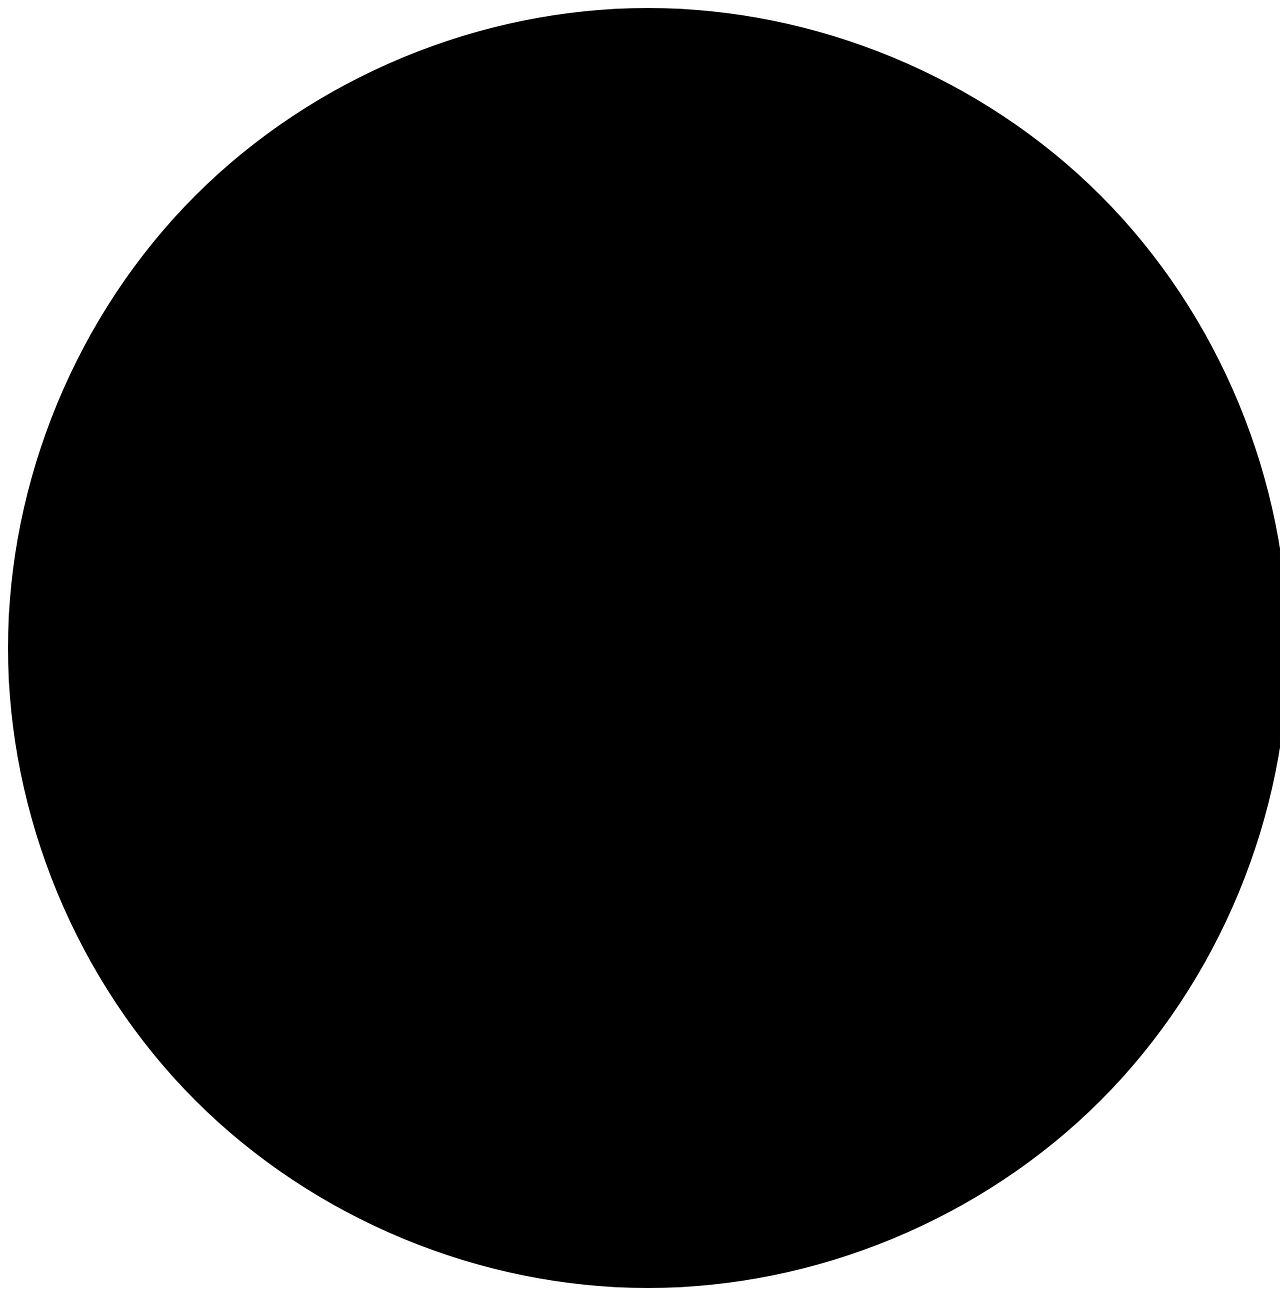
==== index.html @ 19da33c1 "Update index.html" ====
<!DOCTYPE html>
<html lang="de">
<head>
    <meta charset="UTF-8">
    <meta name="viewport" content="width=device-width, initial-scale=1.0">
    <title>Pulsierendes Bild</title>
    <link rel="stylesheet" href="styles.css">
</head>
<body>
    <div class="image-container">
        <img src="avatar_2.png" alt="Pulsierendes Bild">
    </div>
</body>
</html>
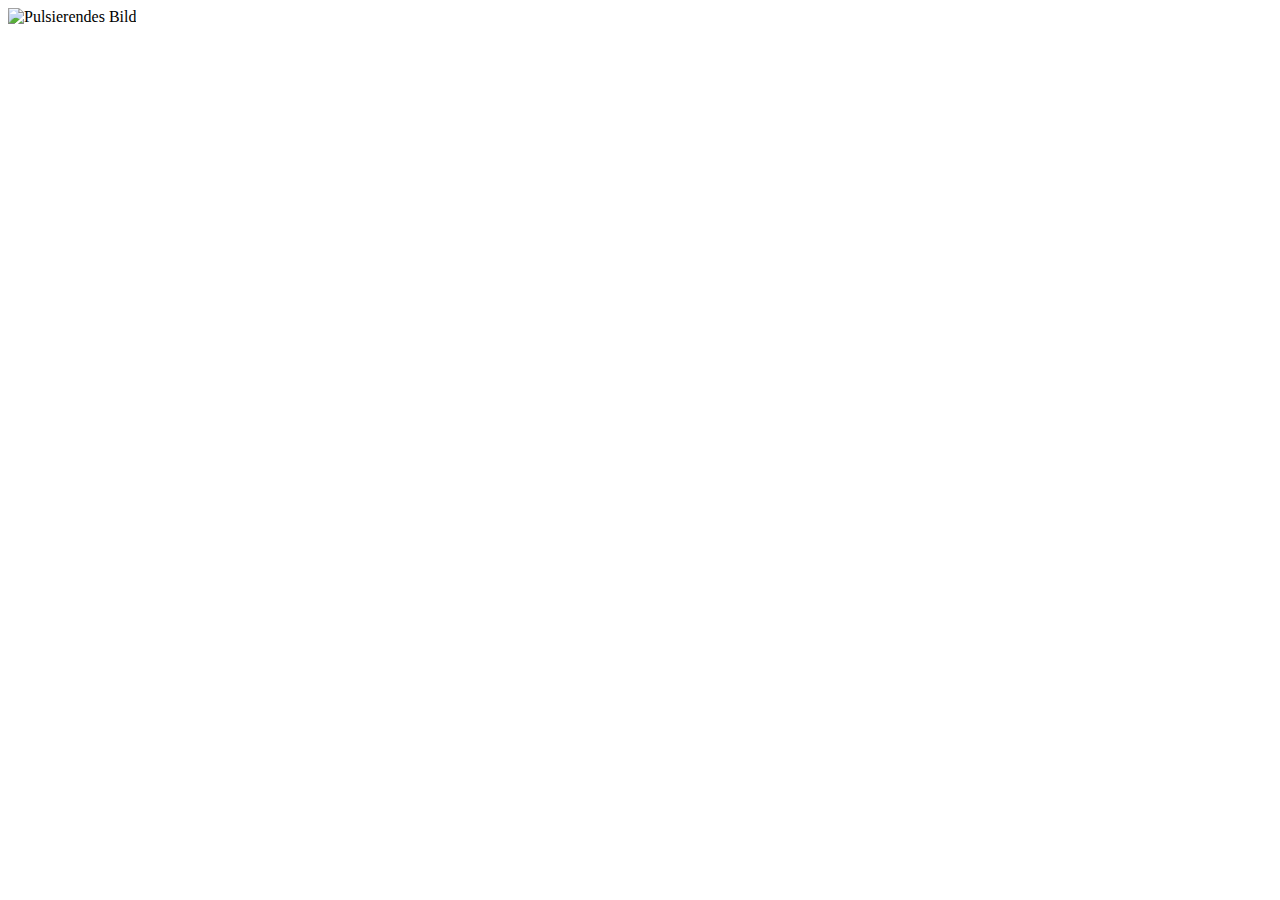
==== commit f9ab380c: "Update index.html" ====
--- a/index.html
+++ b/index.html
@@ -8,7 +8,10 @@
 </head>
 <body>
     <div class="image-container">
-        <img src="avatar_2.png" alt="Pulsierendes Bild">
+        <div class="pulse1"></div>
+        <div class="pulse2"></div>
+        <div class="pulse3"></div>
+        <img src="avatar_3.png" alt="Pulsierendes Bild" class="avatar_bild">
     </div>
 </body>
 </html>
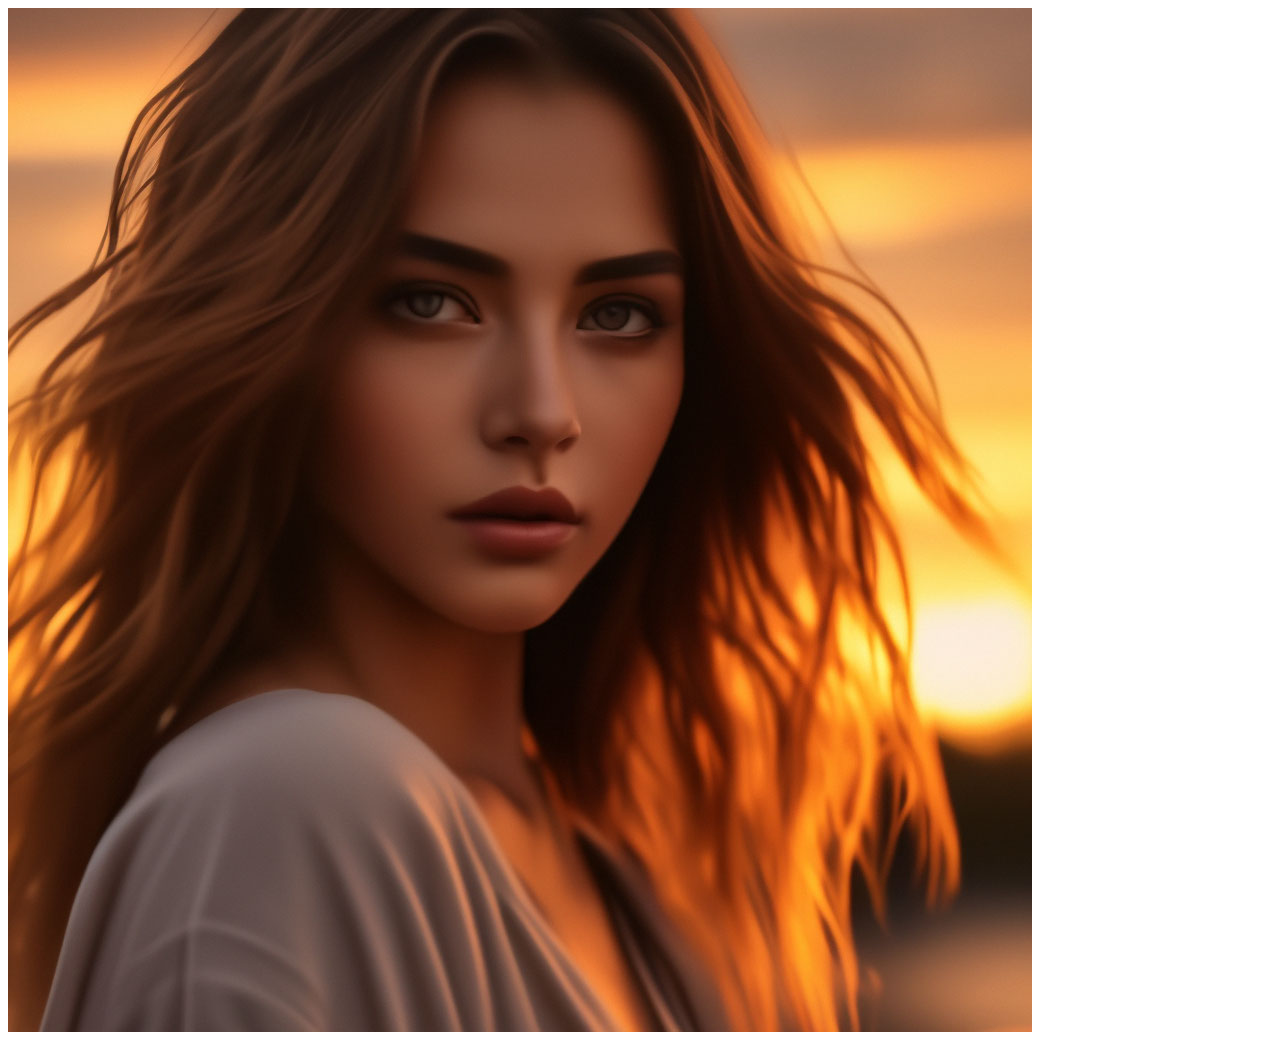
==== commit 24881799: "Update index.html" ====
--- a/index.html
+++ b/index.html
@@ -11,7 +11,7 @@
         <div class="pulse1"></div>
         <div class="pulse2"></div>
         <div class="pulse3"></div>
-        <img src="avatar_3.png" alt="Pulsierendes Bild" class="avatar_bild">
+        <img src="avatar_3.jpg" alt="Pulsierendes Bild" class="avatar_bild">
     </div>
 </body>
 </html>
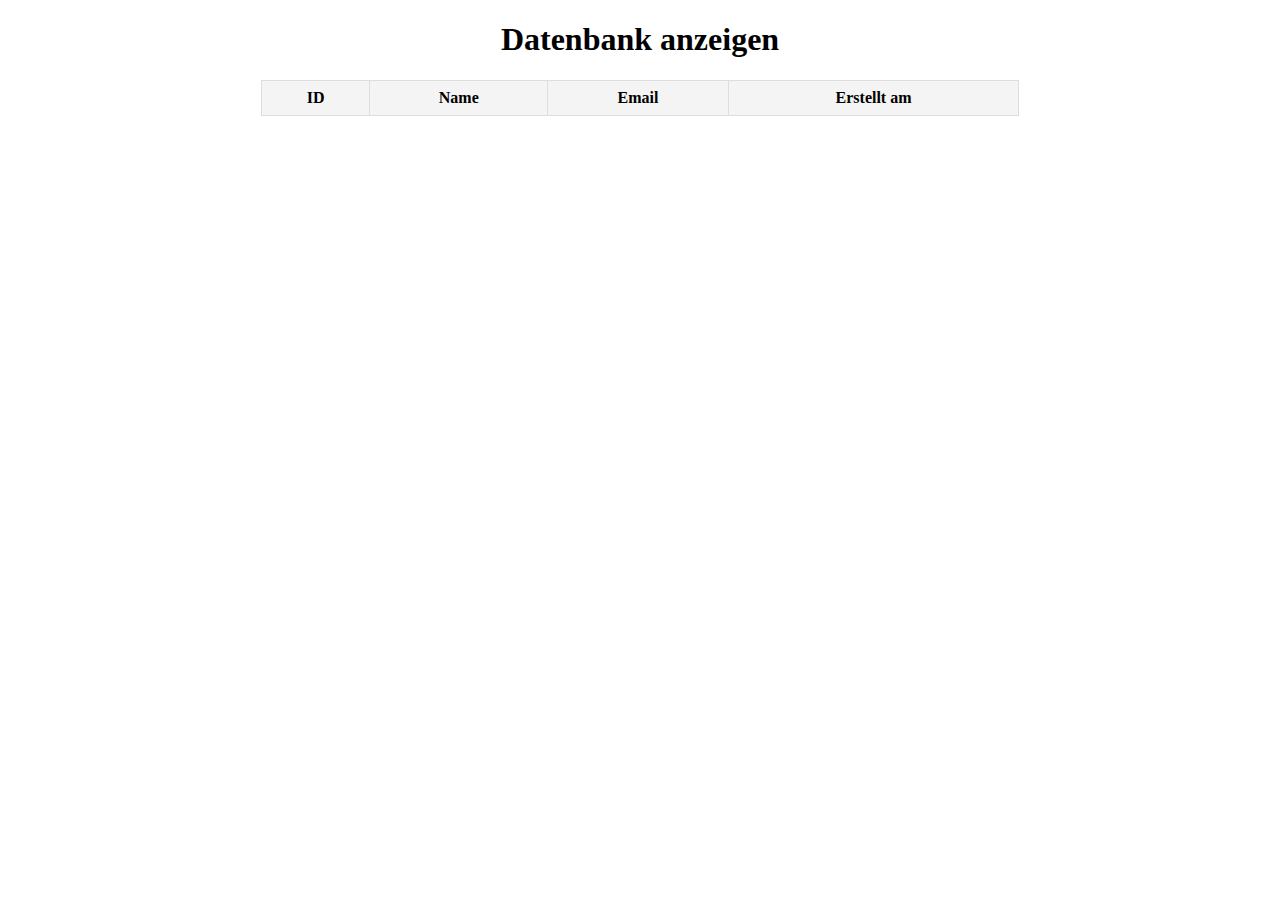
==== commit 7496915b: "Create index.html" ====
--- a/index.html
+++ b/index.html
@@ -3,15 +3,62 @@
 <head>
     <meta charset="UTF-8">
     <meta name="viewport" content="width=device-width, initial-scale=1.0">
-    <title>Pulsierendes Bild</title>
-    <link rel="stylesheet" href="styles.css">
+    <title>Datenbank anzeigen</title>
+    <style>
+        table {
+            width: 60%;
+            margin: 20px auto;
+            border-collapse: collapse;
+        }
+        th, td {
+            border: 1px solid #ddd;
+            padding: 8px;
+            text-align: center;
+        }
+        th {
+            background-color: #f4f4f4;
+        }
+    </style>
 </head>
 <body>
-    <div class="image-container">
-        <div class="pulse1"></div>
-        <div class="pulse2"></div>
-        <div class="pulse3"></div>
-        <img src="avatar_3.jpg" alt="Pulsierendes Bild" class="avatar_bild">
-    </div>
+    <h1 style="text-align: center;">Datenbank anzeigen</h1>
+    <table id="data-table">
+        <thead>
+            <tr>
+                <th>ID</th>
+                <th>Name</th>
+                <th>Email</th>
+                <th>Erstellt am</th>
+            </tr>
+        </thead>
+        <tbody>
+            <!-- Daten werden hier eingefügt -->
+        </tbody>
+    </table>
+    <script>
+        // Daten von der PHP-Datei abrufen
+        fetch('data.php')
+            .then(response => response.json())
+            .then(data => {
+                const tableBody = document.querySelector('#data-table tbody');
+                if (data.length > 0) {
+                    data.forEach(row => {
+                        const tr = document.createElement('tr');
+                        tr.innerHTML = `
+                            <td>${row.id}</td>
+                            <td>${row.name}</td>
+                            <td>${row.email}</td>
+                            <td>${row.created_at}</td>
+                        `;
+                        tableBody.appendChild(tr);
+                    });
+                } else {
+                    const tr = document.createElement('tr');
+                    tr.innerHTML = `<td colspan="4">Keine Daten gefunden</td>`;
+                    tableBody.appendChild(tr);
+                }
+            })
+            .catch(error => console.error('Fehler beim Abrufen der Daten:', error));
+    </script>
 </body>
 </html>
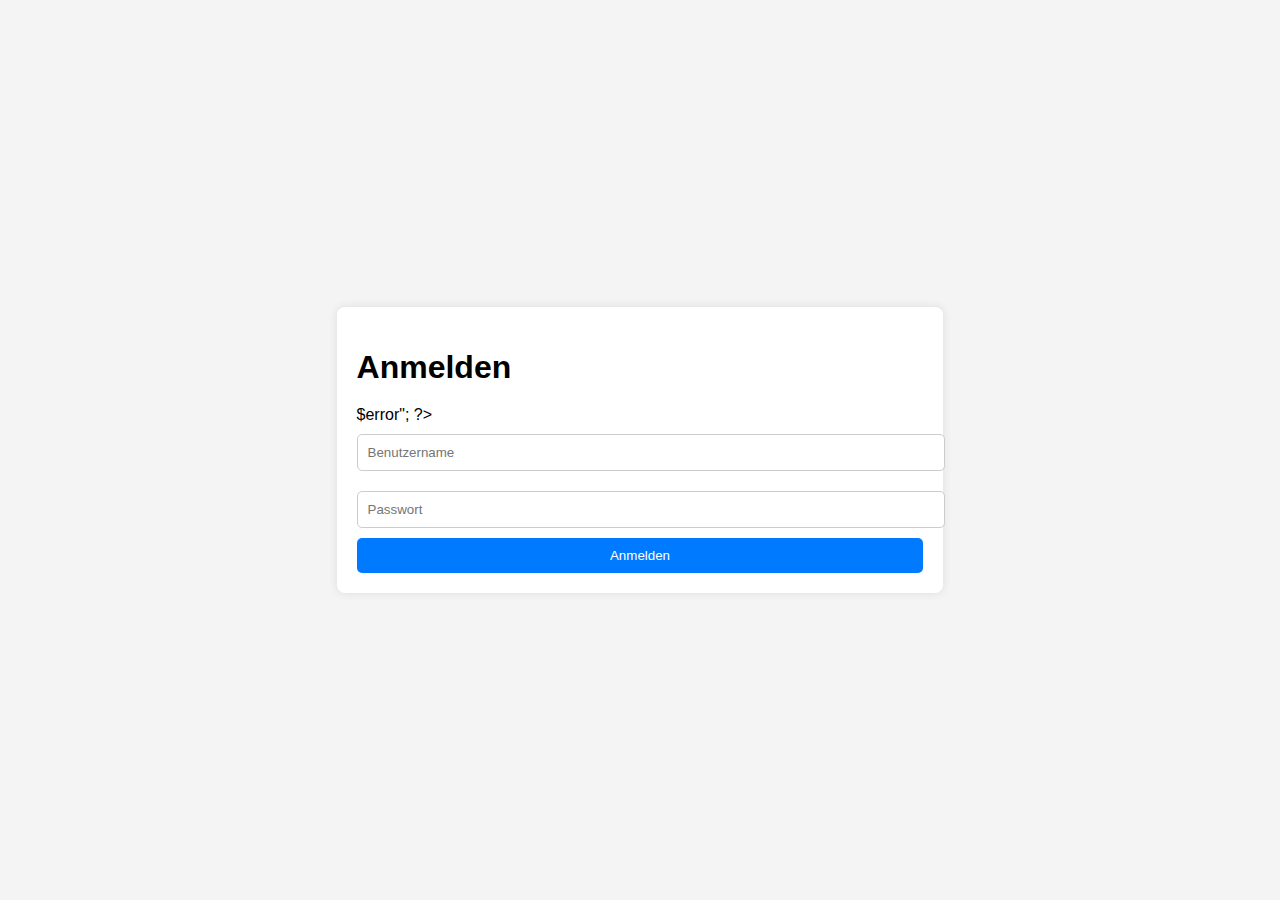
==== commit 90bea5e8: "Create index.html" ====
--- a/index.html
+++ b/index.html
@@ -3,62 +3,58 @@
 <head>
     <meta charset="UTF-8">
     <meta name="viewport" content="width=device-width, initial-scale=1.0">
-    <title>Datenbank anzeigen</title>
+    <title>Anmeldung</title>
     <style>
-        table {
-            width: 60%;
-            margin: 20px auto;
-            border-collapse: collapse;
+        body {
+            font-family: Arial, sans-serif;
+            display: flex;
+            justify-content: center;
+            align-items: center;
+            height: 100vh;
+            margin: 0;
+            background-color: #f4f4f4;
         }
-        th, td {
-            border: 1px solid #ddd;
-            padding: 8px;
-            text-align: center;
+        .login-form {
+            background: white;
+            padding: 20px;
+            border-radius: 8px;
+            box-shadow: 0 0 10px rgba(0, 0, 0, 0.1);
         }
-        th {
-            background-color: #f4f4f4;
+        .login-form h1 {
+            margin-bottom: 20px;
+        }
+        .login-form input {
+            width: 100%;
+            padding: 10px;
+            margin: 10px 0;
+            border: 1px solid #ccc;
+            border-radius: 5px;
+        }
+        .login-form button {
+            width: 100%;
+            padding: 10px;
+            background: #007BFF;
+            color: white;
+            border: none;
+            border-radius: 5px;
+            cursor: pointer;
+        }
+        .login-form button:hover {
+            background: #0056b3;
+        }
+        .error {
+            color: red;
+            margin-bottom: 10px;
         }
     </style>
 </head>
 <body>
-    <h1 style="text-align: center;">Datenbank anzeigen</h1>
-    <table id="data-table">
-        <thead>
-            <tr>
-                <th>ID</th>
-                <th>Name</th>
-                <th>Email</th>
-                <th>Erstellt am</th>
-            </tr>
-        </thead>
-        <tbody>
-            <!-- Daten werden hier eingefügt -->
-        </tbody>
-    </table>
-    <script>
-        // Daten von der PHP-Datei abrufen
-        fetch('data.php')
-            .then(response => response.json())
-            .then(data => {
-                const tableBody = document.querySelector('#data-table tbody');
-                if (data.length > 0) {
-                    data.forEach(row => {
-                        const tr = document.createElement('tr');
-                        tr.innerHTML = `
-                            <td>${row.id}</td>
-                            <td>${row.name}</td>
-                            <td>${row.email}</td>
-                            <td>${row.created_at}</td>
-                        `;
-                        tableBody.appendChild(tr);
-                    });
-                } else {
-                    const tr = document.createElement('tr');
-                    tr.innerHTML = `<td colspan="4">Keine Daten gefunden</td>`;
-                    tableBody.appendChild(tr);
-                }
-            })
-            .catch(error => console.error('Fehler beim Abrufen der Daten:', error));
-    </script>
+    <form class="login-form" method="POST" action="login.php">
+        <h1>Anmelden</h1>
+        <?php if (!empty($error)) echo "<div class='error'>$error</div>"; ?>
+        <input type="text" name="username" placeholder="Benutzername" required>
+        <input type="password" name="password" placeholder="Passwort" required>
+        <button type="submit">Anmelden</button>
+    </form>
 </body>
 </html>
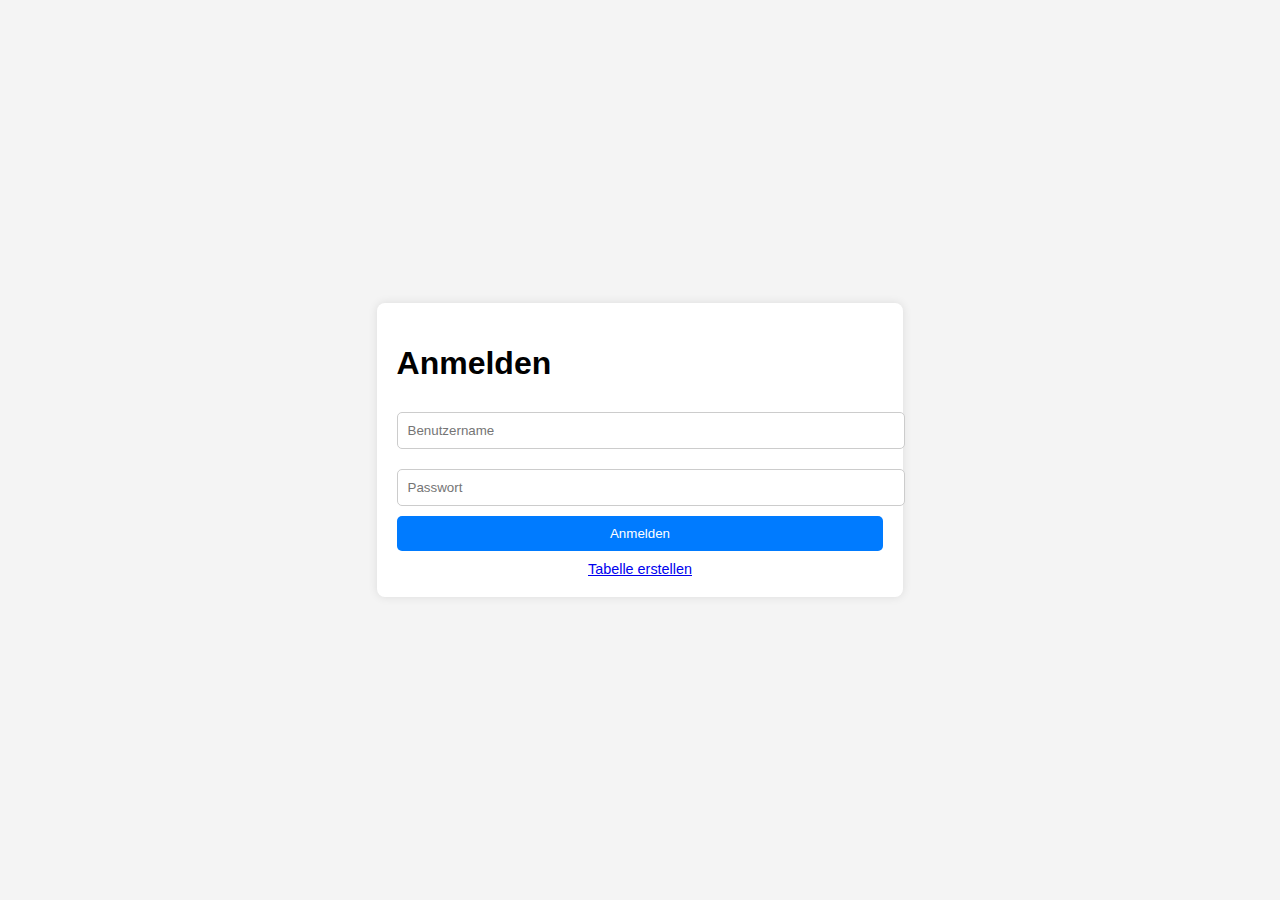
==== commit f3ffb123: "Create index.html" ====
--- a/index.html
+++ b/index.html
@@ -42,19 +42,21 @@
         .login-form button:hover {
             background: #0056b3;
         }
-        .error {
-            color: red;
-            margin-bottom: 10px;
+        .setup-button {
+            margin-top: 10px;
+            display: block;
+            text-align: center;
+            font-size: 0.9em;
         }
     </style>
 </head>
 <body>
     <form class="login-form" method="POST" action="login.php">
         <h1>Anmelden</h1>
-        <?php if (!empty($error)) echo "<div class='error'>$error</div>"; ?>
         <input type="text" name="username" placeholder="Benutzername" required>
         <input type="password" name="password" placeholder="Passwort" required>
         <button type="submit">Anmelden</button>
+        <a href="setup.php" class="setup-button">Tabelle erstellen</a>
     </form>
 </body>
 </html>
